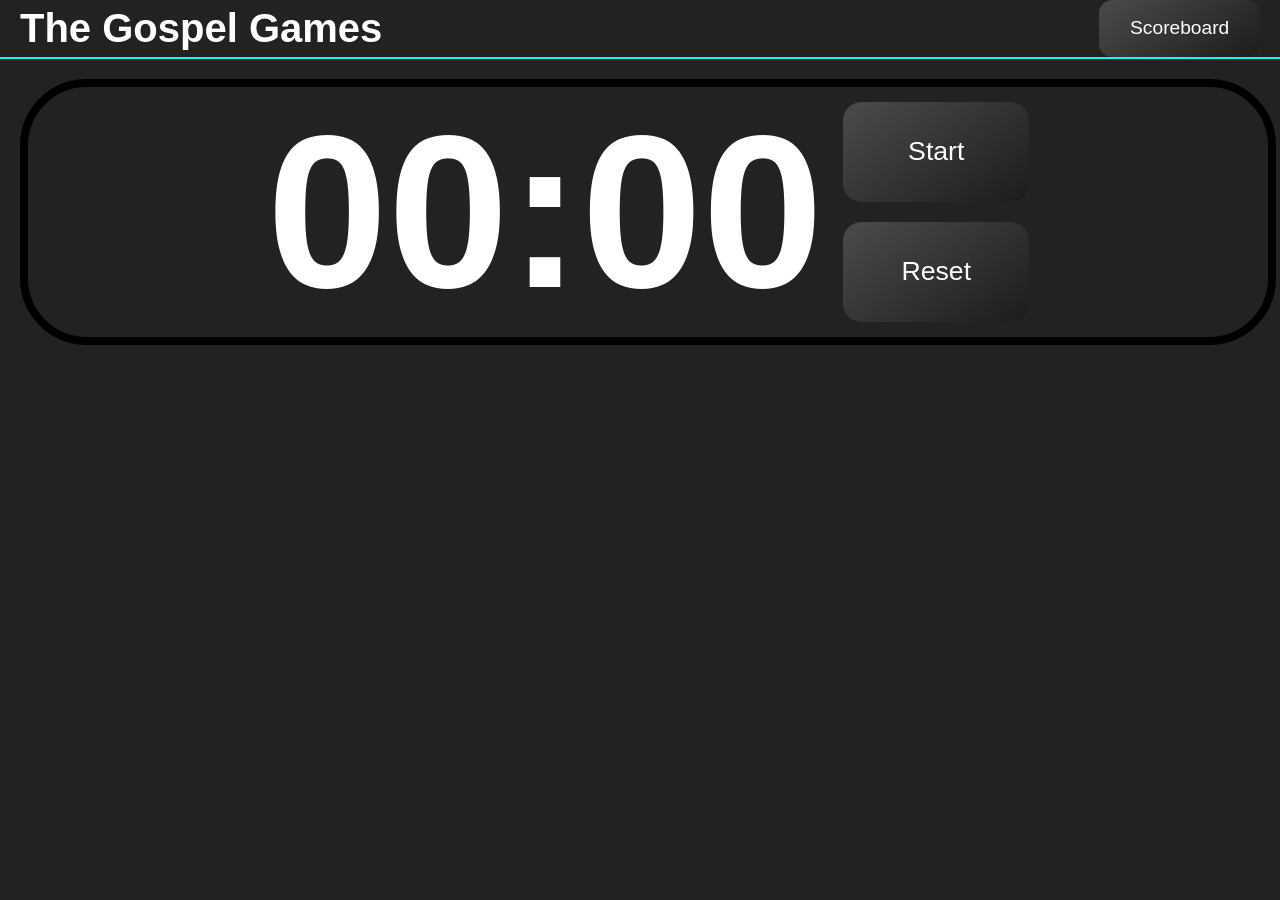
==== v0.0.2/index.html @ 02103b23 "initial" ====
<!DOCTYPE html>
<html>
    <head>
        <title>Controls</title>

        <link rel="stylesheet" href="./css/main.css">
        <link rel="stylesheet" href="./css/navmenu.css">
        <link rel="stylesheet" href="./css/buttons.css">
        <link rel="stylesheet" href="./css/clock.css">
    </head>
    <body>
        <nav>
            <div class="navLeft">
                <h1>The Gospel Games</h1>
            </div>
            <div class="navCenter">
                
            </div>
            <div class="navRight">
                <a href="./pages/board.html" target="_blank"><button>Scoreboard</button></a>
            </div>
        </nav>
        <main>
            <section class="clock">
                <h1>00:00</h1>
                <input class="clockInput">
                <div class="clockControls">
                    <button class="startButton">Start</button>
                    <button class="pauseButton">Pause</button>
                    <button class="resetButton">Reset</button>
                </div>

            </section>
            <secton class="scoreboard">


            </secton>

        </main>

        <script src="./js/clock.js"></script>
        
    </body>
</html>
---- v0.0.2/css/main.css ----
* {
    margin:0;
    border:0;
    padding:0;
    font-family: Arial, Helvetica, sans-serif;
    color:white;
}   

body{
    background-color: rgb(34, 34, 34);
}

main{
    margin:20px 20px 0 20px;
}
---- v0.0.2/css/navmenu.css ----
nav{
    padding:0 20px 0 20px;
    /* background-color: rgb(65, 65, 65); */
    display:flex;
    flex-direction:row;
    justify-content: space-between;
    border-bottom: 2pt solid rgb(0, 255, 255);
    
}

.navLeft{
    display:flex;
    justify-content: center;
    align-items:center;

}

.navLeft h1{
    font-size: clamp(0.5rem,2.5rem,36pt);
}

.navCenter{
    /* background-color: green; */

}

/* .navRight{
    
} */
---- v0.0.2/css/buttons.css ----
button{
    /* margin: 0.5em; */
    padding: 0.9em 1.6em;
    font-size: 1.2rem;
    border: none;
    border-radius: 0.7em;
    cursor: pointer;
    flex: 1;
    background: linear-gradient(145deg, #4b4b4b, #1c1c1c);
    color: white;
    transition: transform 0.15s ease, box-shadow 0.15s ease, filter 0.15s ease;
    /* box-shadow: 0 6px 0 #000, 0 14px 25px rgba(40, 213, 219, 0.5); */

    text-align: center;
}

button:hover{
    transform: translateY(-3px);
    filter: brightness(1.15);
    color: rgb(21, 247, 255)
}

button:active{
    transform: translateY(3px);
    filter: brightness(0.95);
    box-shadow: 0 0 0 #000, 0 5px 10px rgba(0,0,0,0.4);
}
---- v0.0.2/css/clock.css ----
input{
    display:none;
}

.clock{
    border:6pt solid black;
    border-radius: 50pt;
    display:flex;
    flex-direction:row;
    justify-content:center;
    width:100%;
}

.clock h1{
    font-size: clamp(3rem, 17vw, 700px);
}

.clockControls{

    width:15%;
    margin-left:20px;
    display:flex;
    flex-direction: column;
    justify-content: center;

    
}
.clockControls button{
    max-height:100px;
    margin: 10px 0;
    width:100%;
    font-size: clamp(1rem, 2rem, 20pt);

}

.clockControls .pauseButton{
    display:none;
}
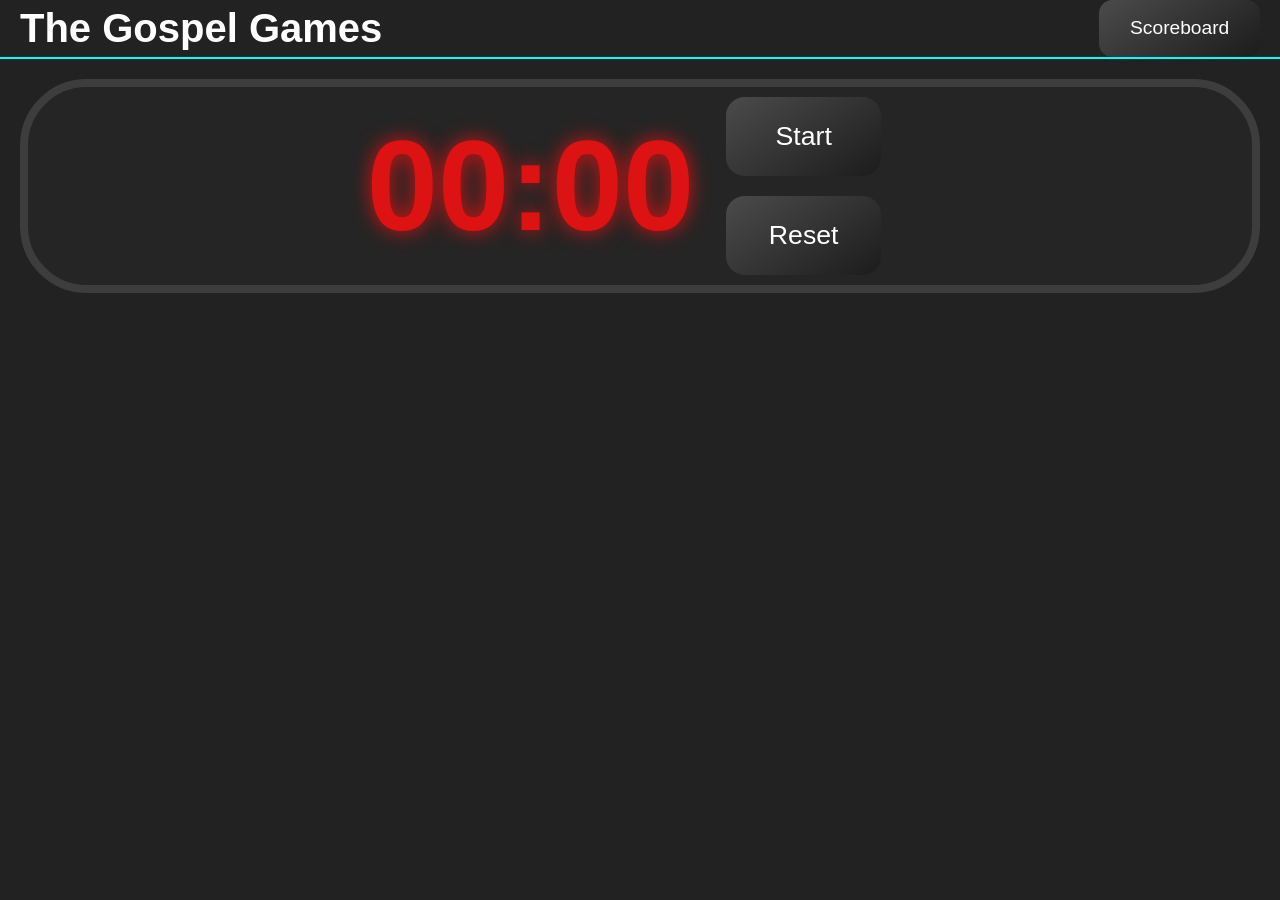
==== commit ff559ac4: "updated ui" ====
--- a/v0.0.2/index.html
+++ b/v0.0.2/index.html
@@ -22,7 +22,7 @@
         </nav>
         <main>
             <section class="clock">
-                <h1>00:00</h1>
+                <h1 class="edit">00:00</h1>
                 <input class="clockInput">
                 <div class="clockControls">
                     <button class="startButton">Start</button>
--- a/v0.0.2/css/navmenu.css
+++ b/v0.0.2/css/navmenu.css
@@ -19,10 +19,11 @@
     font-size: clamp(0.5rem,2.5rem,36pt);
 }
 
-.navCenter{
-    /* background-color: green; */
+/* .navCenter{
+     
 
 }
+*/
 
 /* .navRight{
     
--- a/v0.0.2/css/clock.css
+++ b/v0.0.2/css/clock.css
@@ -4,33 +4,43 @@
 }
 
 .clock{
-    border:6pt solid black;
+    background-color: rgb(37, 37, 37);
+    border:6pt solid rgb(61, 61, 61);
     border-radius: 50pt;
     display:flex;
-    flex-direction:row;
     justify-content:center;
-    width:100%;
+    align-items:center;
 }
 
 .clock h1{
-    font-size: clamp(3rem, 17vw, 700px);
+    text-align: center;
+    color:#dd1212;
+    text-shadow: 0 0 20px #dd1212;
+    animation: flicker 1.5s infinite alternate;
+    cursor:pointer;
+    
+
+}
+
+.edit{
+    font-size: clamp(3rem, 10vw, 500px);
+}
+
+.display{
+    font-size: clamp(3rem, 20vw, 1000px);
 }
 
 .clockControls{
-
-    width:15%;
-    margin-left:20px;
-    display:flex;
-    flex-direction: column;
-    justify-content: center;
+    margin:0 2rem 0 2rem;
+    display:grid;
+    place-items:center;
 
     
 }
 .clockControls button{
-    max-height:100px;
-    margin: 10px 0;
+    font-size: clamp(1rem, 2rem, 20pt);
+    margin:10px 0 ;
     width:100%;
-    font-size: clamp(1rem, 2rem, 20pt);
 
 }
 
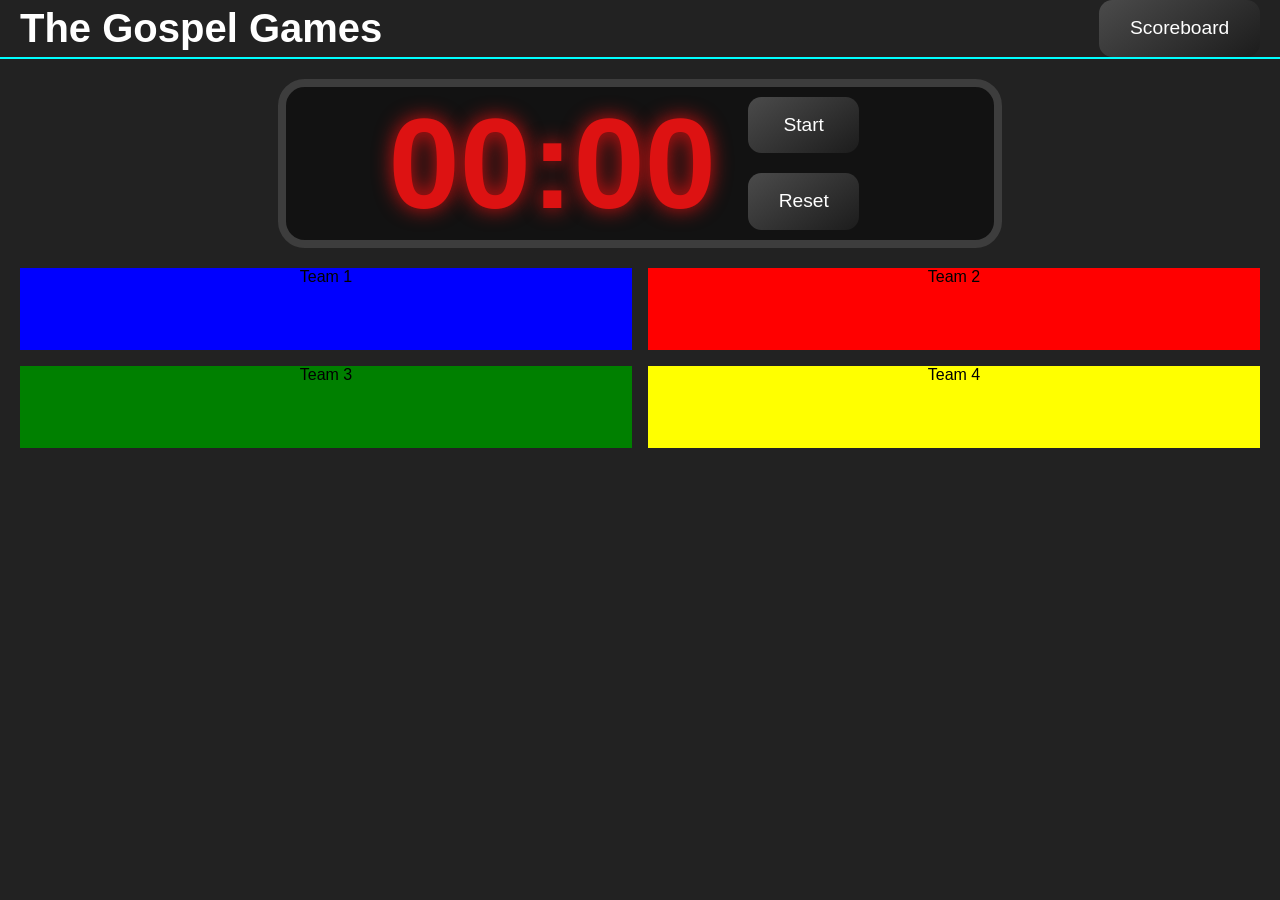
==== commit 112343c9: "update" ====
--- a/v0.0.2/index.html
+++ b/v0.0.2/index.html
@@ -7,6 +7,7 @@
         <link rel="stylesheet" href="./css/navmenu.css">
         <link rel="stylesheet" href="./css/buttons.css">
         <link rel="stylesheet" href="./css/clock.css">
+        <link rel="stylesheet" href="./css/board.css">
     </head>
     <body>
         <nav>
@@ -22,16 +23,23 @@
         </nav>
         <main>
             <section class="clock">
-                <h1 class="edit">00:00</h1>
-                <input class="clockInput">
-                <div class="clockControls">
-                    <button class="startButton">Start</button>
-                    <button class="pauseButton">Pause</button>
-                    <button class="resetButton">Reset</button>
+                <div class="clockBorder">
+                    <h1 class="edit">00:00</h1>
+                    <input class="clockInput">
+                    <div class="clockControls">
+                        <button class="startButton">Start</button>
+                        <button class="pauseButton">Pause</button>
+                        <button class="resetButton">Reset</button>
+                    </div>
                 </div>
 
             </section>
-            <secton class="scoreboard">
+            <secton class="teams-container teams-control">
+
+                <div class="team-panel" id="team1">Team 1</div>
+                <div class="team-panel" id="team2">Team 2</div>
+                <div class="team-panel" id="team3">Team 3</div>
+                <div class="team-panel" id="team4">Team 4</div>
 
 
             </secton>
--- a/v0.0.2/css/main.css
+++ b/v0.0.2/css/main.css
@@ -8,9 +8,15 @@
 
 body{
     background-color: rgb(34, 34, 34);
+    height:100vh;
+    display:flex;
+    flex-direction:column;
 }
 
 main{
+    height:100%;
     margin:20px 20px 0 20px;
+    display:flex;
+    flex-direction: column;
 }
 
--- a/v0.0.2/css/buttons.css
+++ b/v0.0.2/css/buttons.css
@@ -2,7 +2,7 @@
 button{
     /* margin: 0.5em; */
     padding: 0.9em 1.6em;
-    font-size: 1.2rem;
+    font-size: clamp(1rem, 1vw + 0.5rem, 1.2rem);
     border: none;
     border-radius: 0.7em;
     cursor: pointer;
--- a/v0.0.2/css/clock.css
+++ b/v0.0.2/css/clock.css
@@ -4,9 +4,16 @@
 }
 
 .clock{
-    background-color: rgb(37, 37, 37);
+    display:flex;
+    justify-content:center;
+    align-items:center;
+}
+
+.clockBorder{
+    padding:0 8vw;
+    background-color: rgb(18, 18, 18);
     border:6pt solid rgb(61, 61, 61);
-    border-radius: 50pt;
+    border-radius: 20pt;
     display:flex;
     justify-content:center;
     align-items:center;
@@ -38,7 +45,6 @@
     
 }
 .clockControls button{
-    font-size: clamp(1rem, 2rem, 20pt);
     margin:10px 0 ;
     width:100%;
 
--- a/v0.0.2/css/board.css
+++ b/v0.0.2/css/board.css
@@ -0,0 +1,46 @@
+
+
+header{
+    padding:10px;
+    border-bottom: 2pt solid rgb(0, 255, 255);
+}
+
+
+.teams-container {
+    margin-top: 20px;
+    display: grid;
+    grid-template-columns: repeat(2, 1fr);
+    grid-auto-rows: minmax(0, 1fr);
+    gap: 1rem;
+    /* flex: 1; */
+    min-height: 0;
+}
+
+.teams-display{
+    flex:1;
+}
+
+.teams-control{
+    min-height:20vh;
+}
+
+.team-panel{
+    text-align: center;
+    color:black;
+}
+
+#team1{
+    background-color: blue;
+}
+
+#team2{
+    background-color: red;
+}
+
+#team3{
+    background-color: green;
+}
+
+#team4{
+    background-color: yellow;
+}
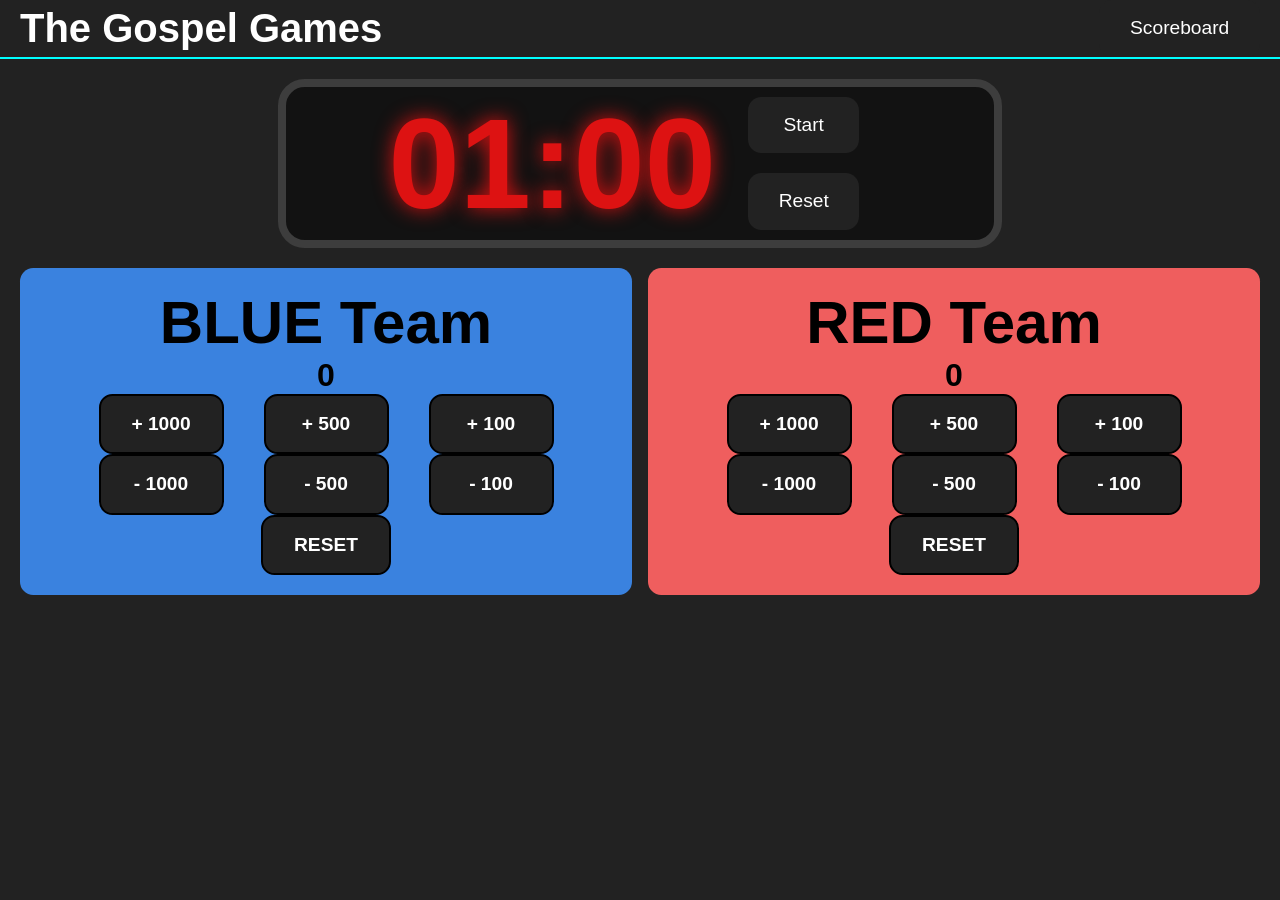
==== commit ed3b1e15: "v0.0.2 finished" ====
--- a/v0.0.2/index.html
+++ b/v0.0.2/index.html
@@ -24,22 +24,22 @@
         <main>
             <section class="clock">
                 <div class="clockBorder">
-                    <h1 class="edit">00:00</h1>
-                    <input class="clockInput">
+                    <h1 class="edit" id="clockTime" onclick="editClock()">00:00</h1>
+                    <input id="clockInput">
                     <div class="clockControls">
-                        <button class="startButton">Start</button>
-                        <button class="pauseButton">Pause</button>
-                        <button class="resetButton">Reset</button>
+                        <button class="startButton" id="startClock" onclick="startClock()">Start</button>
+                        <button class="pauseButton" id="pauseClock" onclick="pauseClock()">Pause</button>
+                        <button class="resetButton" onclick="resetClock()">Reset</button>
                     </div>
                 </div>
 
             </section>
             <secton class="teams-container teams-control">
 
-                <div class="team-panel" id="team1">Team 1</div>
+                <!-- <div class="team-panel" id="team1">Team 1</div>
                 <div class="team-panel" id="team2">Team 2</div>
                 <div class="team-panel" id="team3">Team 3</div>
-                <div class="team-panel" id="team4">Team 4</div>
+                <div class="team-panel" id="team4">Team 4</div> -->
 
 
             </secton>
@@ -47,6 +47,8 @@
         </main>
 
         <script src="./js/clock.js"></script>
+        <script src="./js/board.js"></script>
+        <script src="./js/controls.js"></script>
         
     </body>
 </html>
--- a/v0.0.2/css/main.css
+++ b/v0.0.2/css/main.css
@@ -3,7 +3,6 @@
     border:0;
     padding:0;
     font-family: Arial, Helvetica, sans-serif;
-    color:white;
 }   
 
 body{
@@ -11,6 +10,7 @@
     height:100vh;
     display:flex;
     flex-direction:column;
+    color:white;
 }
 
 main{
--- a/v0.0.2/css/buttons.css
+++ b/v0.0.2/css/buttons.css
@@ -7,7 +7,7 @@
     border-radius: 0.7em;
     cursor: pointer;
     flex: 1;
-    background: linear-gradient(145deg, #4b4b4b, #1c1c1c);
+    background: #222222;
     color: white;
     transition: transform 0.15s ease, box-shadow 0.15s ease, filter 0.15s ease;
     /* box-shadow: 0 6px 0 #000, 0 14px 25px rgba(40, 213, 219, 0.5); */
--- a/v0.0.2/css/clock.css
+++ b/v0.0.2/css/clock.css
@@ -29,6 +29,18 @@
 
 }
 
+#clockInput{
+    display:none;
+    font-size: clamp(3rem, 10vw, 500px);
+    text-align: center;
+    background: transparent;
+    border: none;
+    color: inherit;
+    outline: none;
+    width:100%;
+
+}
+
 .edit{
     font-size: clamp(3rem, 10vw, 500px);
 }
--- a/v0.0.2/css/board.css
+++ b/v0.0.2/css/board.css
@@ -22,25 +22,42 @@
 
 .teams-control{
     min-height:20vh;
+
 }
 
-.team-panel{
+.teamPanel{
+    padding: 20px 0;
+    font-size: clamp(0.5rem,2.5rem,36pt);
     text-align: center;
+    color:black;
+    border-radius:10pt;
+}
+
+.teamPanel h1{
+    font-size: clamp(2rem, 8vw, 99pt);
+}
+
+.teamPanel button{
+    min-width: 125px;
+    margin: 0 20px ;
+    font-weight: bold;
+    border:2pt solid black;
+}
+
+
+.plus:hover{
+    background-color: #00ff00;
     color:black;
 }
 
-#team1{
-    background-color: blue;
+.minus:hover{
+    background-color: #ff2828;
+    color:black;
 }
 
-#team2{
-    background-color: red;
+.reset:hover{
+    background-color:orange;
+    color:black;
+    font-weight: bold;
 }
 
-#team3{
-    background-color: green;
-}
-
-#team4{
-    background-color: yellow;
-}
